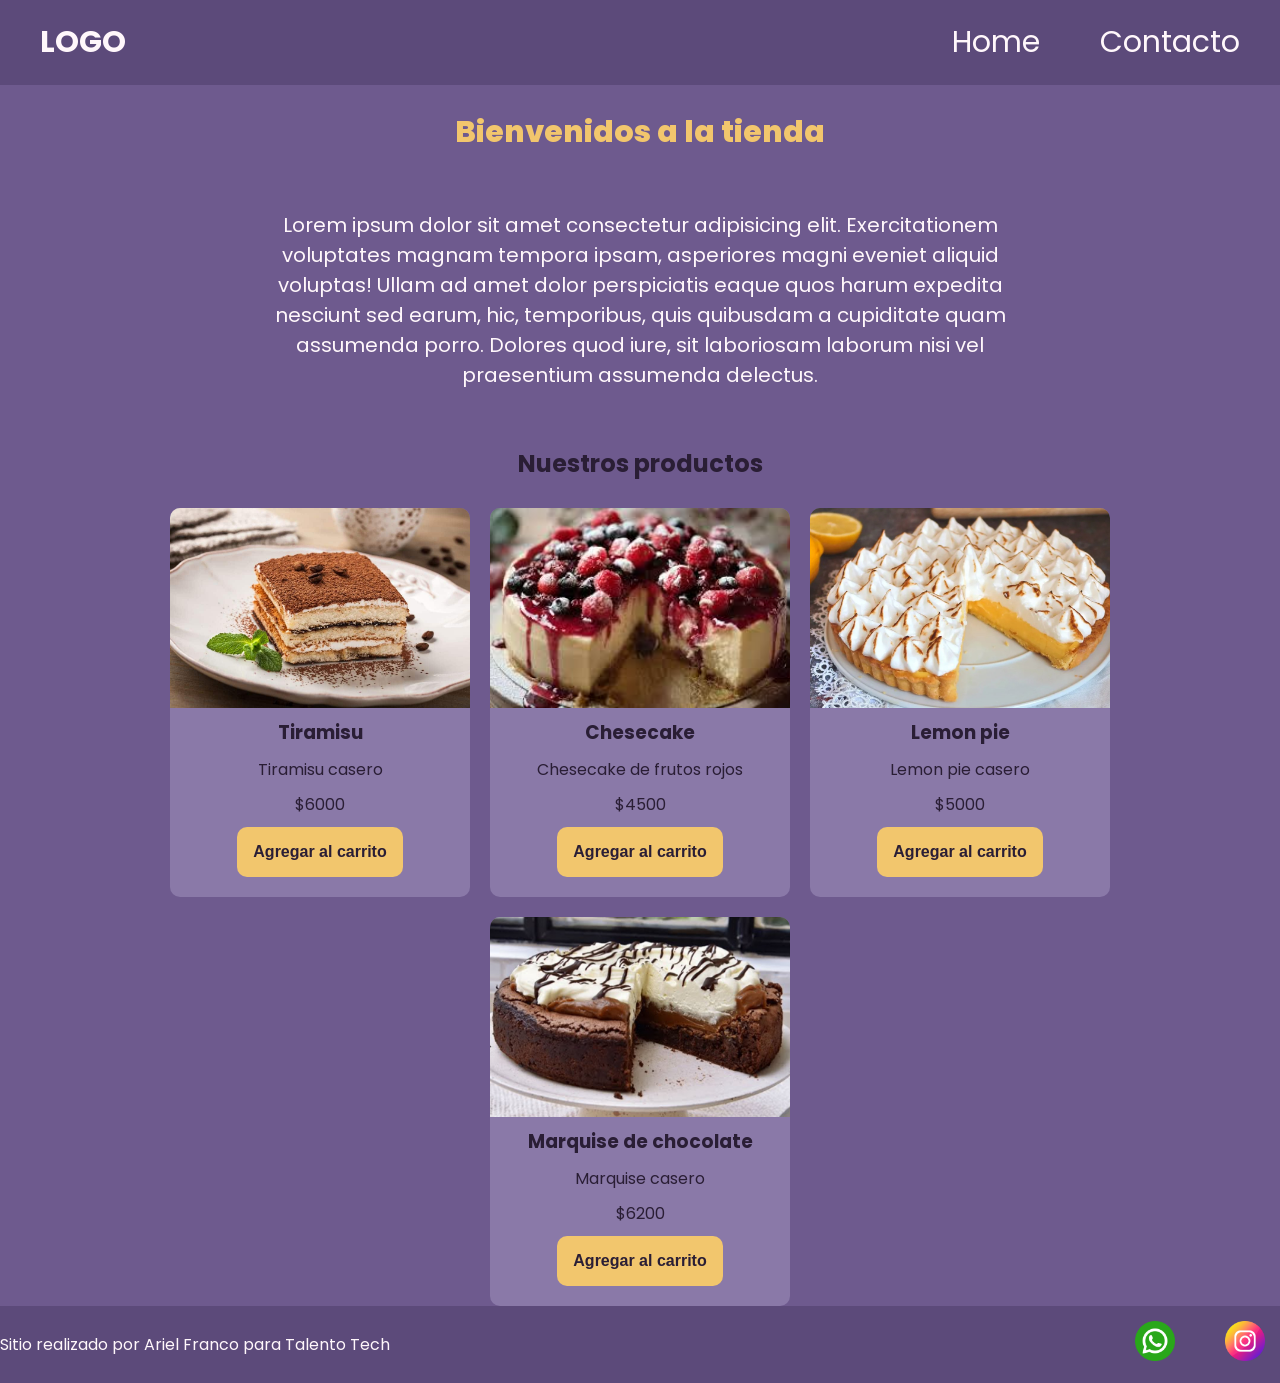
==== index.html @ 80a9003c "Primer commit" ====
<!doctype html>
<html lang="en">
  <head>
    <meta charset="UTF-8" />
    <meta name="viewport" content="width=device-width, initial-scale=1.0" />
    <link
      href="https://fonts.googleapis.com/css2?family=Poppins:wght@300;400;500;600;700&display=swap"
      rel="stylesheet"
    />
    <link rel="stylesheet" href="./css/styles.css" />
    <title>Document</title>
  </head>
  <body>
    <header>
      <div class="div-logo">
        <a class="logo" href="./index.html">LOGO</a>
      </div>

      <nav class="header-nav">
        <ul>
          <li><a href="./index.html">Home</a></li>
          <li><a href="./pages/contacto.html">Contacto</a></li>
        </ul>
      </nav>
    </header>

    <main>
      <h1 class="titulo-home text-secondary">Bienvenidos a la tienda</h1>
      <p class="parrafo">
        Lorem ipsum dolor sit amet consectetur adipisicing elit. Exercitationem
        voluptates magnam tempora ipsam, asperiores magni eveniet aliquid
        voluptas! Ullam ad amet dolor perspiciatis eaque quos harum expedita
        nesciunt sed earum, hic, temporibus, quis quibusdam a cupiditate quam
        assumenda porro. Dolores quod iure, sit laboriosam laborum nisi vel
        praesentium assumenda delectus.
      </p>

      <section>
        <h2 class="titulo-productos text-dark">Nuestros productos</h2>
        <div class="contenedor-tarjetas">
          <article class="card text-dark">
            <img src="./img/tiramisu.jpg" alt="tiramisu-foto" />
            <h3>Tiramisu</h3>
            <p>Tiramisu casero</p>
            <p>$6000</p>
            <button class="btn bg-secondary text-dark">
              Agregar al carrito
            </button>
          </article>

          <article class="card text-dark">
            <img src="./img/chasecake.jpeg" alt="chesecake-foto" />
            <h3>Chesecake</h3>
            <p>Chesecake de frutos rojos</p>
            <p>$4500</p>
            <button class="btn bg-secondary text-dark">
              Agregar al carrito
            </button>
          </article>

          <article class="card text-dark">
            <img src="./img/lemon pie.jpeg" alt="lemonpie-foto" />
            <h3>Lemon pie</h3>
            <p>Lemon pie casero</p>
            <p>$5000</p>
            <button class="btn bg-secondary text-dark">
              Agregar al carrito
            </button>
          </article>

          <article class="card text-dark">
            <img src="./img/marquise de chocolate.jpg" alt="marquise-foto" />
            <h3>Marquise de chocolate</h3>
            <p>Marquise casero</p>
            <p>$6200</p>
            <button class="btn bg-secondary text-dark">
              Agregar al carrito
            </button>
          </article>
        </div>
      </section>
    </main>

    <footer>
      <p>Sitio realizado por Ariel Franco para Talento Tech</p>
      <nav>
        <ul class="footer-list">
          <li><img src="./img/whatsapp.png" alt="logo-whatsapp" /></li>
          <li><img src="./img/instagram.png" alt="logo-instagram" /></li>
        </ul>
      </nav>
    </footer>
  </body>
</html>
---- css/styles.css ----
* {
  margin: 0;
  padding: 0;
  box-sizing: border-box;
}

html {
  font-size: 62.5%;
}

body {
  font-family: "Poppins", sans-serif;
  font-size: 1.6rem;
  background: #6e5a8e;
  color: #fff7fb;

  display: flex;
  flex-direction: column;
  height: 100vh;
}

main {
  width: 80%;
  margin: auto;
  padding-bottom: 2 rem;

  flex: 1;

  display: flex;
  flex-direction: column;
  align-items: center;
}

h1 {
  font-size: 3rem;
  font-weight: 800;
  line-height: 1.15;
  margin: 3rem 0;
}

h2 {
  color: #fff7fb;
  font-size: 2.4rem;
  font-weight: 700;
  line-height: 1.2;
  text-align: center;
  margin: 3rem 0;
}

.btn {
  border: none;
  font-size: 1.6rem;
  font-weight: bold;
  padding: 1.6rem;
  border-radius: 1rem;
}

header,
footer {
  background-color: #5c4a7a;
  color: #fff7fb;
  width: 100%;

  display: flex;
  justify-content: space-between;
  align-items: center;
}

.div-logo {
  margin-left: 2rem;
  font-weight: bold;
}

.logo,
.header-nav ul li a {
  text-decoration: none;
  font-size: 3rem;
  color: inherit;
  display: inline-block;
  padding: 2rem;
}

.header-nav {
  margin-right: 2rem;
}

.header-nav ul,
footer .footer-list {
  list-style: none;

  display: flex;
  gap: 2rem;
}
.footer-list li {
  padding: 1rem;
}

.footer-list img {
  width: 5rem;
  padding: 0.5rem;
}

/*---------------------------------------------------
------------------Colores----------------------------
-----------------------------------------------------*/

.bg-primary {
  background-color: #6e5a8e;
}

.bg-secondary {
  background-color: #f2c66d;
}

.text-dark {
  color: #2a1e35;
}

.text-secondary {
  color: #f2c66d;
}

/*---------------------------------------------------
------------------Home----------------------------
-----------------------------------------------------*/

.parrafo {
  width: 80%;
  text-align: center;
  font-size: 2rem;
  padding: 3rem;
}

.contenedor-tarjetas {
  margin-top: 2rem;
  display: flex;
  justify-content: center;
  flex-wrap: wrap;
  gap: 2rem;
}

.card {
  background-color: #8a79a8;
  width: 30rem;
  border-radius: 1rem;
  overflow: hidden;

  display: flex;
  flex-direction: column;
  align-items: center;
  gap: 1rem;
  padding-bottom: 2rem;
}

.card img {
  width: 100%;
  height: 20rem;
  object-fit: cover;
}

/*---------------------------------------------------
------------------Contacto----------------------------
-----------------------------------------------------*/

.titulo-contacto {
  margin: 2rem 0;
}

.form-contacto {
  background-color: #8a79a8;
  color: #2a1e35;
  width: 100;
  max-width: 50rem;
  font-size: 2rem;
  padding: 3rem;
  border-radius: 1rem;

  box-shadow: 0 10px 30px rgba(0, 0, 0, 0.15); /*sutil*/
}

.grupo-input {
  display: flex;
  flex-direction: column;
  gap: 0.8rem;
  margin-bottom: 2rem;
}

.grupo-input input,
.grupo-input textarea {
  border: none;
  background-color: transparent;
  border-bottom: solid 2px #2a1e35;
  margin-bottom: 3rem;
}

.grupo-input textarea {
  min-height: 10rem;
  resize: vertical;
}

/*---------------------------------------------------
------------------Media queries-----------------------
-----------------------------------------------------*/

@media (max-width: 600px) {
  header,
  footer {
    flex-direction: column;
  }
  .header-nav,
  .div-logo {
    margin: 0;
  }
}
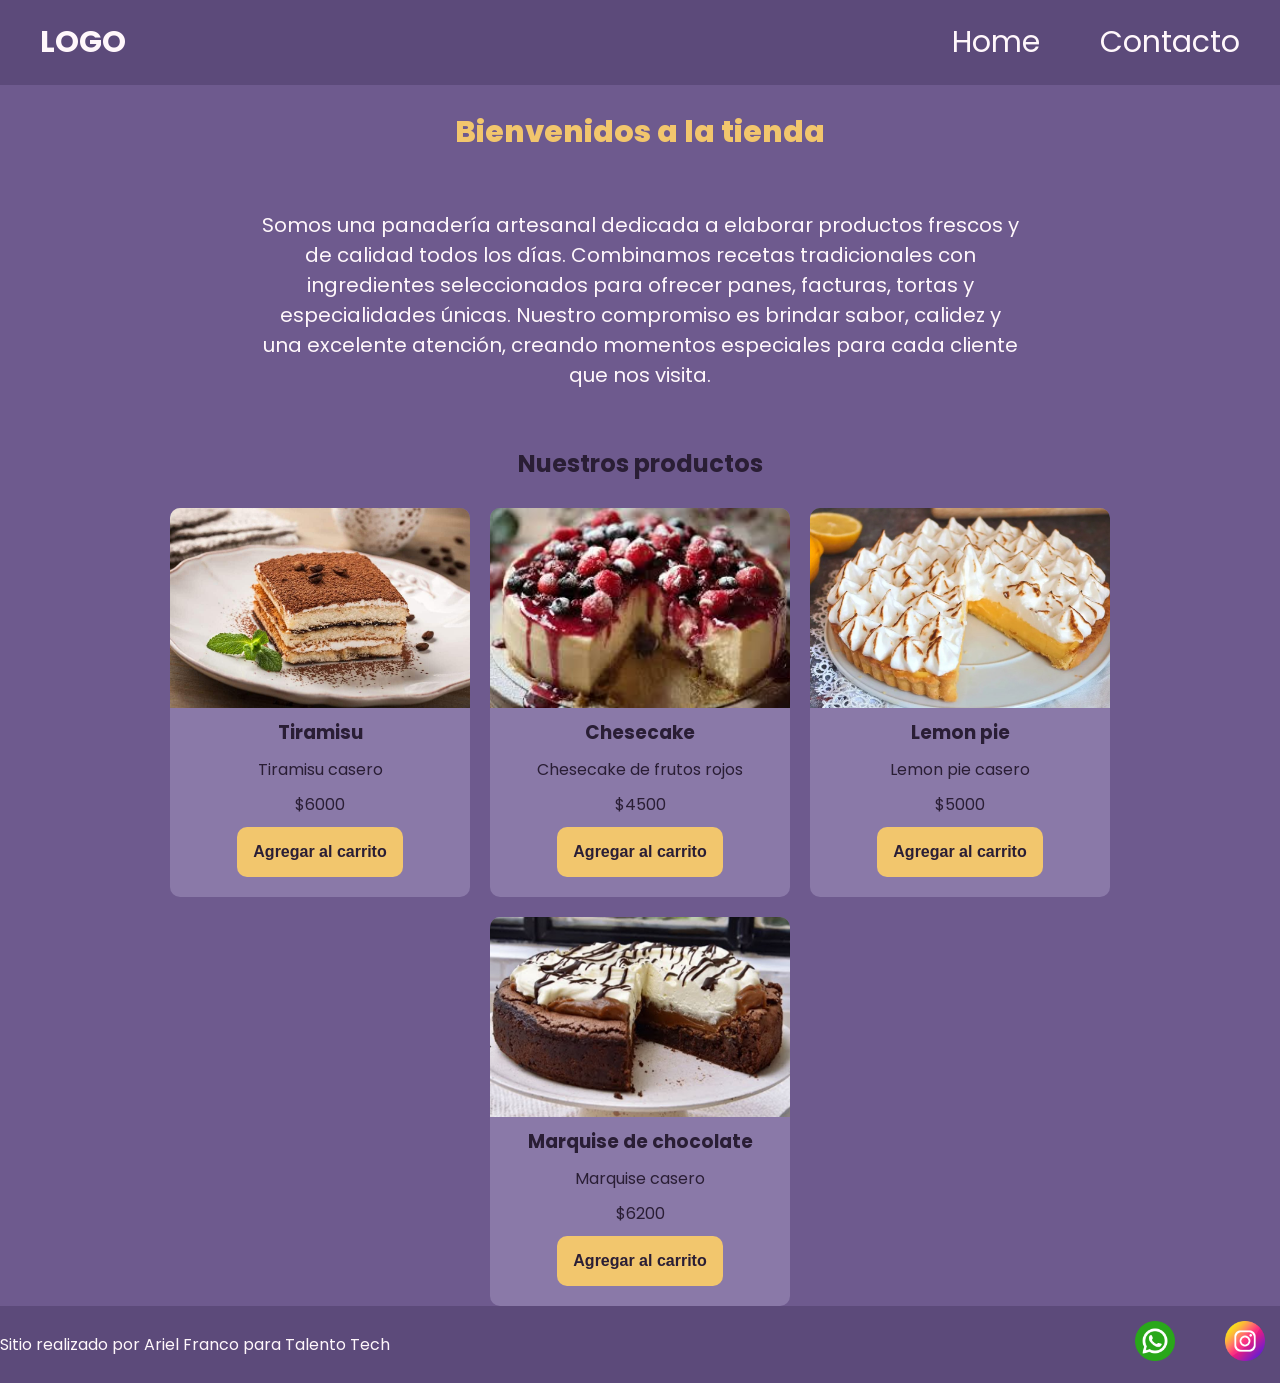
==== commit 3e0fa3e8: "Descripcion actualizada" ====
--- a/index.html
+++ b/index.html
@@ -27,12 +27,12 @@
     <main>
       <h1 class="titulo-home text-secondary">Bienvenidos a la tienda</h1>
       <p class="parrafo">
-        Lorem ipsum dolor sit amet consectetur adipisicing elit. Exercitationem
-        voluptates magnam tempora ipsam, asperiores magni eveniet aliquid
-        voluptas! Ullam ad amet dolor perspiciatis eaque quos harum expedita
-        nesciunt sed earum, hic, temporibus, quis quibusdam a cupiditate quam
-        assumenda porro. Dolores quod iure, sit laboriosam laborum nisi vel
-        praesentium assumenda delectus.
+        Somos una panadería artesanal dedicada a elaborar productos frescos y de
+        calidad todos los días. Combinamos recetas tradicionales con
+        ingredientes seleccionados para ofrecer panes, facturas, tortas y
+        especialidades únicas. Nuestro compromiso es brindar sabor, calidez y
+        una excelente atención, creando momentos especiales para cada cliente
+        que nos visita.
       </p>
 
       <section>
